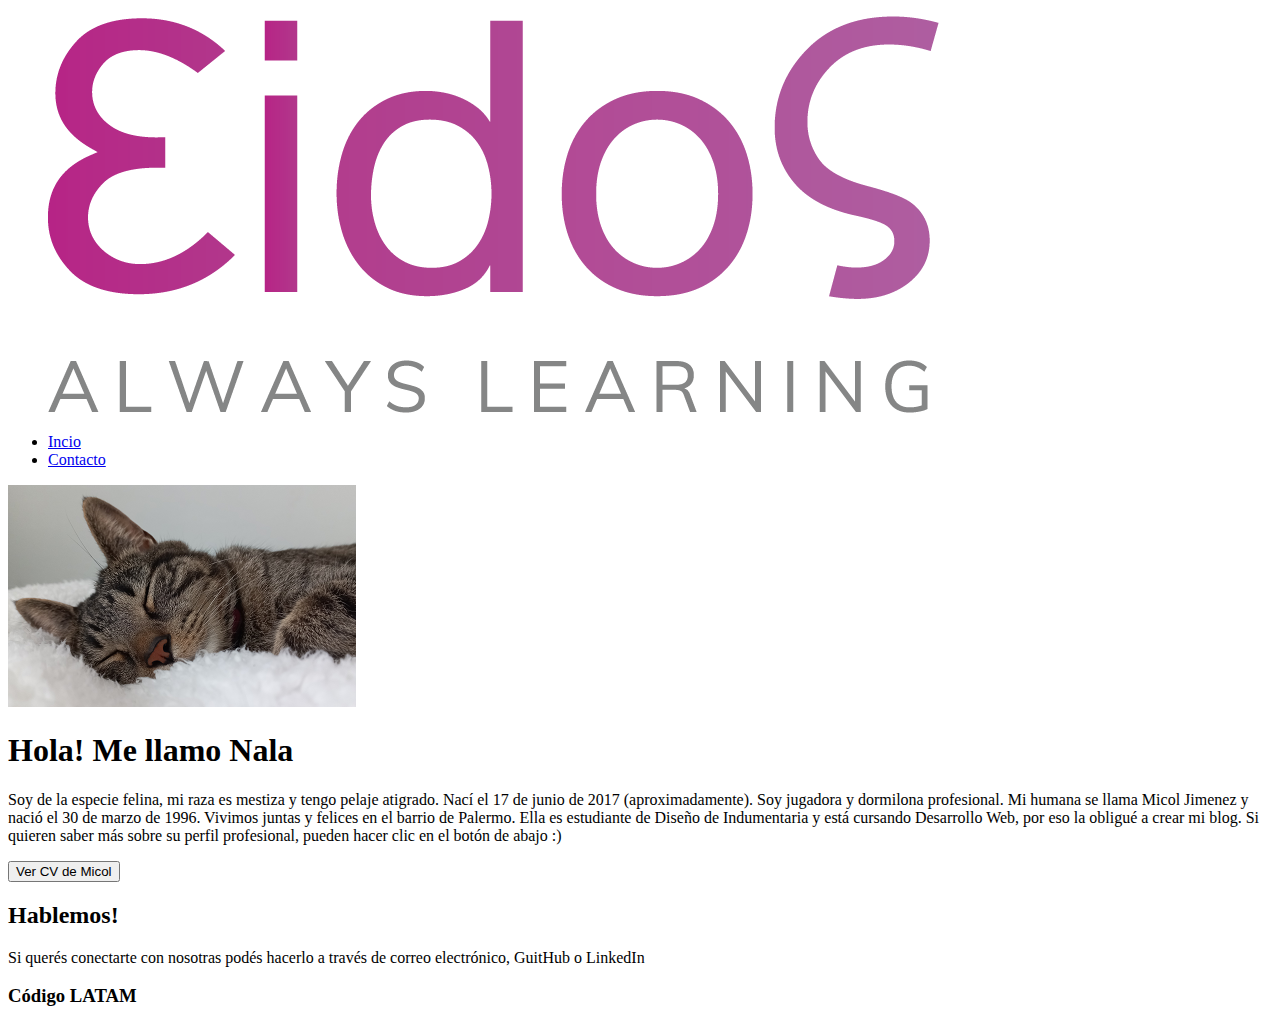
==== Proyecto Eidos.html @ f993c6bd "mi primer commit" ====
<!DOCTYPE html>
<html lang="es">
<head>
    <meta charset="UTF-8">
    <meta http-equiv="X-UA-Compatible" content="IE=edge">
    <meta name="viewport" content="width=, initial-scale=1.0">
    <title>Proyecto Integrador I - Eidos</title>
    <link rel="stylesheet" href="css/style.css">
    <link rel="shortcut icon" href="img/icono.png" type="image/x-icon">
</head>

<body>

    <header>

        <figure>
            <img id="logo" src="img/eidoslogo.png" alt="logo-eidos">
        </figure>

        <nav>
            <ul id="menú principal">
            <li class="menu-item">
                <a href="#menú principal">
                    Incio</a>
                </li>
        <li class="menu-item">
            <a href="#Hablemos!">
                Contacto</a>
            </li>
            </ul> 
        </nav>

    </header>

    <main>
<section id="Inicio">
    <img id=portada src="img/nala durmiendo.png" alt="foto de Nala durmiendo">

    <h1> Hola! Me llamo Nala </h1>

    <p> Soy de la especie felina, mi raza es mestiza y tengo pelaje atigrado. Nací el 17 de junio de 2017 (aproximadamente). Soy jugadora y dormilona profesional.
        Mi humana se llama Micol Jimenez y nació el 30 de marzo de 1996. Vivimos juntas y felices en el barrio de Palermo. Ella es estudiante de Diseño de Indumentaria y está cursando Desarrollo Web, por eso la obligué a crear mi blog.
         Si quieren saber más sobre su perfil profesional, pueden hacer clic en el botón de abajo :) </p>
         
         <button><a href="CV Micol Jimenez.pdf"target="_blank"></a> Ver CV de Micol</button>
</section>
    </main>
  

         <h2>Hablemos!</h2>

         <p>Si querés conectarte con nosotras podés hacerlo a través de correo electrónico, GuitHub o LinkedIn</p>
<footer>
    <h3> Código LATAM </h3>
</footer>
    
</body>
</html>
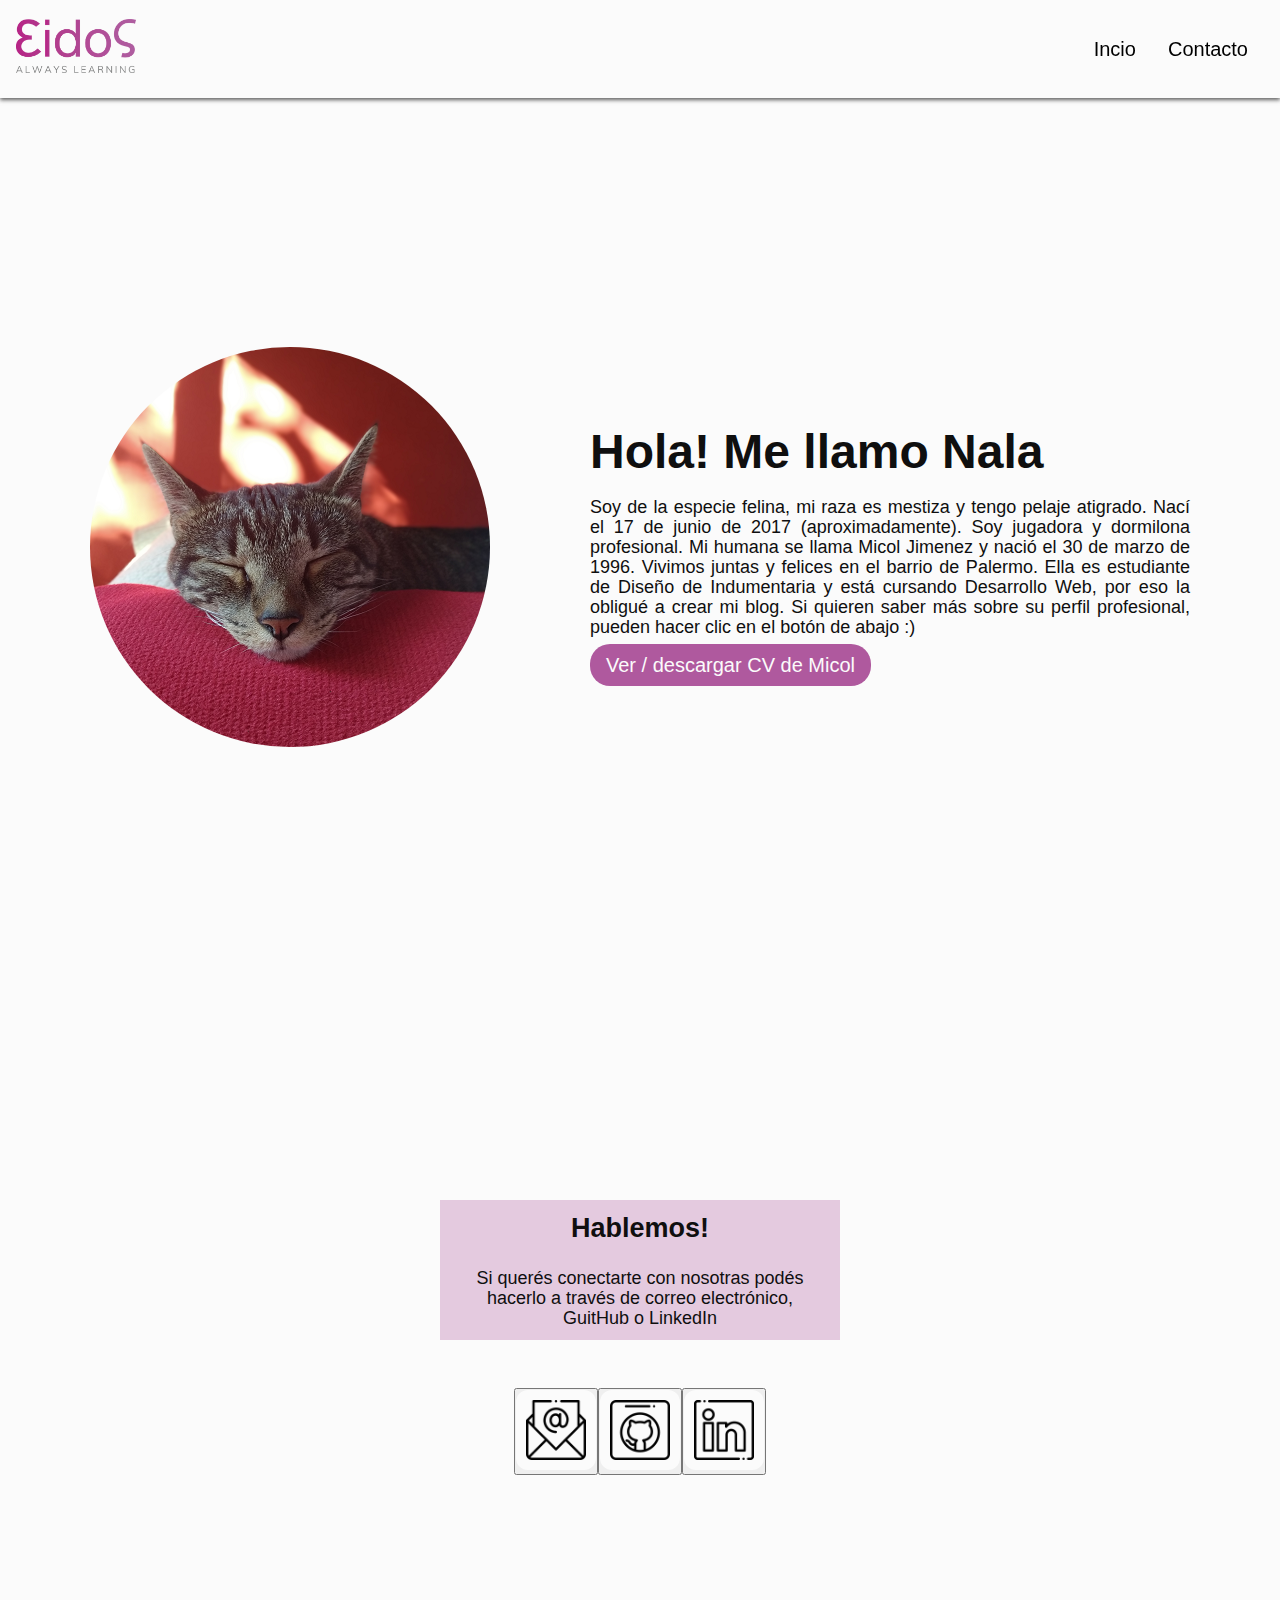
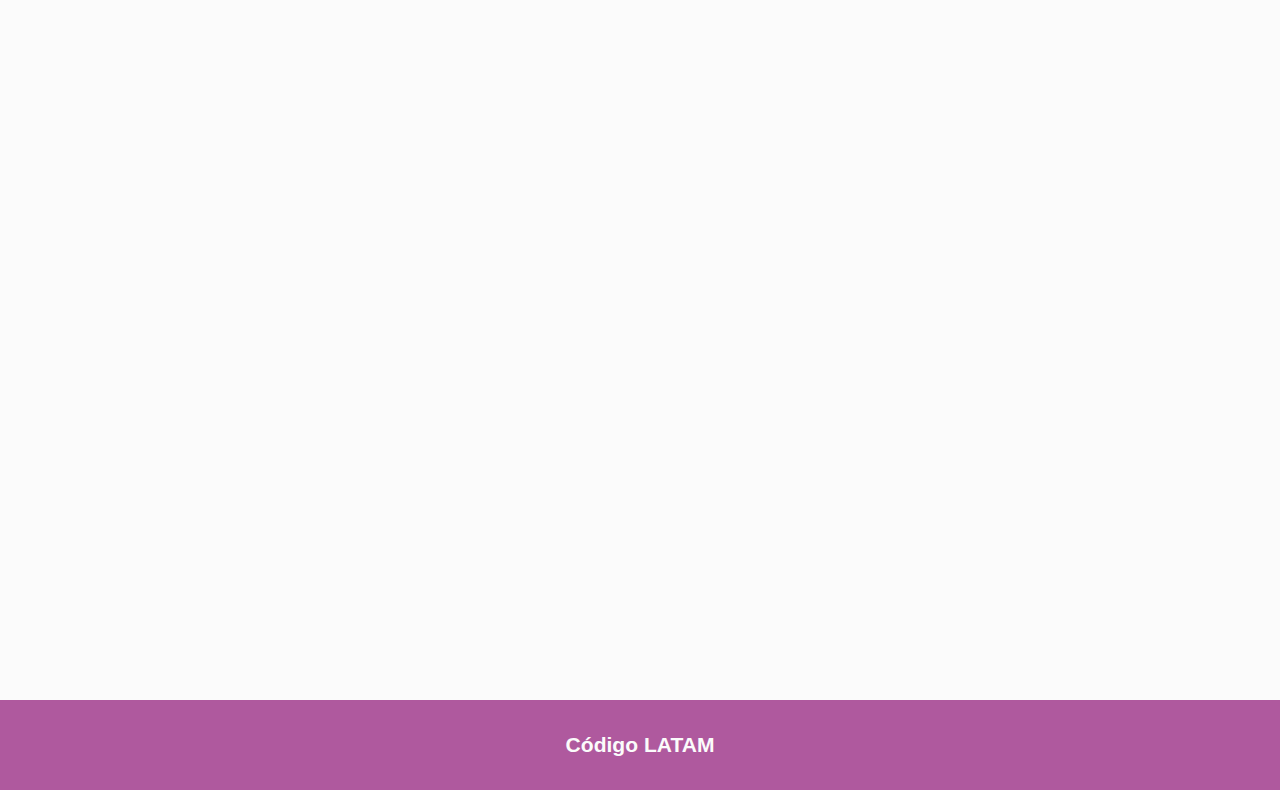
==== commit f7567851: "proyecto integrador" ====
--- a/Proyecto Eidos.html
+++ b/Proyecto Eidos.html
@@ -5,7 +5,7 @@
     <meta http-equiv="X-UA-Compatible" content="IE=edge">
     <meta name="viewport" content="width=, initial-scale=1.0">
     <title>Proyecto Integrador I - Eidos</title>
-    <link rel="stylesheet" href="css/style.css">
+    <link rel="stylesheet" href="css/styles.css">
     <link rel="shortcut icon" href="img/icono.png" type="image/x-icon">
 </head>
 
@@ -14,45 +14,74 @@
     <header>
 
         <figure>
-            <img id="logo" src="img/eidoslogo.png" alt="logo-eidos">
+            <a href="#Inicio">
+                <img id="logo" src="img/eidoslogo.png" alt="logo-eidos">
+            </a>
         </figure>
 
         <nav>
-            <ul id="menú principal">
-            <li class="menu-item">
-                <a href="#menú principal">
+            <ul id="menú-principal">
+             <li class="menu-item">
+                 <a href="#Inicio">
                     Incio</a>
-                </li>
-        <li class="menu-item">
-            <a href="#Hablemos!">
-                Contacto</a>
-            </li>
+                 </li>
+             <li class="menu-item">
+                 <a href="#Hablemos">
+                    Contacto</a>
+                 </li>
             </ul> 
         </nav>
 
     </header>
 
     <main>
-<section id="Inicio">
-    <img id=portada src="img/nala durmiendo.png" alt="foto de Nala durmiendo">
 
-    <h1> Hola! Me llamo Nala </h1>
+     <section id="Inicio">
 
-    <p> Soy de la especie felina, mi raza es mestiza y tengo pelaje atigrado. Nací el 17 de junio de 2017 (aproximadamente). Soy jugadora y dormilona profesional.
-        Mi humana se llama Micol Jimenez y nació el 30 de marzo de 1996. Vivimos juntas y felices en el barrio de Palermo. Ella es estudiante de Diseño de Indumentaria y está cursando Desarrollo Web, por eso la obligué a crear mi blog.
-         Si quieren saber más sobre su perfil profesional, pueden hacer clic en el botón de abajo :) </p>
-         
-         <button><a href="CV Micol Jimenez.pdf"target="_blank"></a> Ver CV de Micol</button>
+    <figure>
+        <img id=portada src="img/nala durmiendo.png" alt="foto de Nala durmiendo">
+    </figure>
+
+    <article>
+        <h1 class="h"> Hola! Me llamo Nala </h1>
+
+        <p id="p1"> Soy de la especie felina, mi raza es mestiza y tengo pelaje atigrado. Nací el 17 de junio de 2017 (aproximadamente). Soy jugadora y dormilona profesional.
+            Mi humana se llama Micol Jimenez y nació el 30 de marzo de 1996. Vivimos juntas y felices en el barrio de Palermo. Ella es estudiante de Diseño de Indumentaria y está cursando Desarrollo Web, por eso la obligué a crear mi blog.
+             Si quieren saber más sobre su perfil profesional, pueden hacer clic en el botón de abajo :) </p>
+                      
+              <a id="boton" href="CV Micol Jimenez.pdf" target="_blank">Ver / descargar CV de Micol</a>
+    
+            </article>
+
+        </section>
+
+<section id="Hablemos">
+
+    <h2 class="h">Hablemos!</h2>
+
+    <p id="p2">Si querés conectarte con nosotras podés hacerlo a través de correo electrónico, GuitHub o LinkedIn</p>
+
+<ul id="contacto">
+    <li>     <a href="mailto:micol.jim@gmail.com" target=_blank><button><img class="img-contacto" src="img/mail.png" alt="correo electrónico"></button></a>
+    </li>
+
+    <li>     <a href="https://github.com/micol-jim" target=_blank><button><img class="img-contacto" src="img/github.png" alt="logo GitHub"></button></a>
+    </li>
+
+    <li>     <a href="https://ar.linkedin.com/in/micol-jim" target=_blank><button> <img class="img-contacto" src="img/linkedin.png" alt="logo LinkedIn"></button></a>
+    </li>
+</ul>
+
 </section>
+
     </main>
-  
+        
+<footer>
 
-         <h2>Hablemos!</h2>
+    <h3>Código LATAM</h3>
 
-         <p>Si querés conectarte con nosotras podés hacerlo a través de correo electrónico, GuitHub o LinkedIn</p>
-<footer>
-    <h3> Código LATAM </h3>
 </footer>
     
 </body>
+
 </html>--- a/css/styles.css
+++ b/css/styles.css
@@ -0,0 +1,172 @@
+body {
+    background-color: #fbfbfb;
+    color: #0f0f0f;
+    font-size: 18px;
+    line-height: 1.2;
+}
+
+@import url('https://fonts.googleapis.com/css2?family=Lato:wght@100&display=swap');
+
+header {
+    display: flex;
+    justify-content: space-between;
+    align-items: center;
+    position: fixed;
+    left: 0;
+    top: 0;
+    background: #fbfbfb;
+    width: 100%;
+    padding: 16px;
+    height: 98px;
+    box-shadow: 0 2px 4px 0 #5f5f5f;
+}
+
+#logo {
+    width: 120px;
+}
+
+ul#menú-principal {
+    display: flex;
+    font-size: 20px;
+}
+.menu-item {
+    color: black;
+    padding: 16px;
+    display: inline-block;
+}
+
+.menu-item:hover {
+    transition: background-color 0.3s;
+    background-color: rgba(175, 89, 158, 0.5);
+    color: #fbfbfb;
+}
+
+* {
+    font-family: 'Lato', sans-serif;
+    box-sizing: border-box;
+    margin: 0;
+    padding: 0;
+
+    scroll-behavior: smooth;
+}
+
+ul {
+    list-style: none;
+}
+
+a {
+    text-decoration: none;
+    color: inherit;
+}
+
+main {
+    padding-top: 100px;
+    max-width: 1200px;
+    margin: auto;
+}
+
+section {
+    height: 100vh;
+    scroll-margin-top: 100px;
+    display: flex;
+    align-items: center;
+    justify-content: space-around;
+    min-height: 100vh;
+}
+
+article {
+    width: 50%;
+}
+
+#portada {
+    width: 400px;
+border-radius: 100%;
+}
+
+h1 {
+    font-size: 48px;
+}
+
+p {
+    line-height: 20px;
+    text-align: justify;
+    margin: 16px 0;
+}
+
+#boton {
+    font-size: 20px;
+    background: #af599e;
+    color: #fbfbfb;
+    padding: 10px 16px;
+    border-radius: 20px;
+}
+
+#boton:hover {
+    transition: background-color 0.3s;
+    background-color: rgba(175, 89, 158, 0.8);
+    color: #fbfbfb;
+}
+
+#Hablemos {
+    margin: 200px;
+    display: flex;
+    flex-direction: column;
+    justify-content: flex-start;
+    align-items: center;
+}
+
+h2 {
+        background-color: rgba(175, 89, 158, 0.3);
+        text-align: center;
+        justify-content: center;
+        padding: 12px;
+        margin: 0;
+        width: 400px;
+    }
+
+#p2 {
+        background-color: rgba(175, 89, 158, 0.3);
+        text-align: center;
+        justify-content: center;
+        padding: 12px;
+        margin: 0;
+        width: 400px;
+}
+
+    ul#contacto {
+        display: flex;
+    justify-content: flex-start;
+        display: flex;
+        justify-content: center;
+    }
+    
+    #contacto a img { 
+        width: 80px;
+        margin: 10px #fbfbfb;
+        padding: 10px;
+        border-radius: 15%;
+        cursor: pointer;
+        background-color: #fbfbfb;
+    }
+    
+    #contacto {
+        margin: 48px;
+        width: 60px;
+    }
+    
+    #contacto a img:hover {
+        background-color: rgba(175, 89, 158, 0.3);
+        transition: background-color 0.3s;
+    }
+
+footer {
+
+    color: #fbfbfb;
+    text-align: center;
+    background-color: #af599e;
+    height: 90px;
+    display: flex;
+    justify-content: center;
+    align-items: center;
+
+}